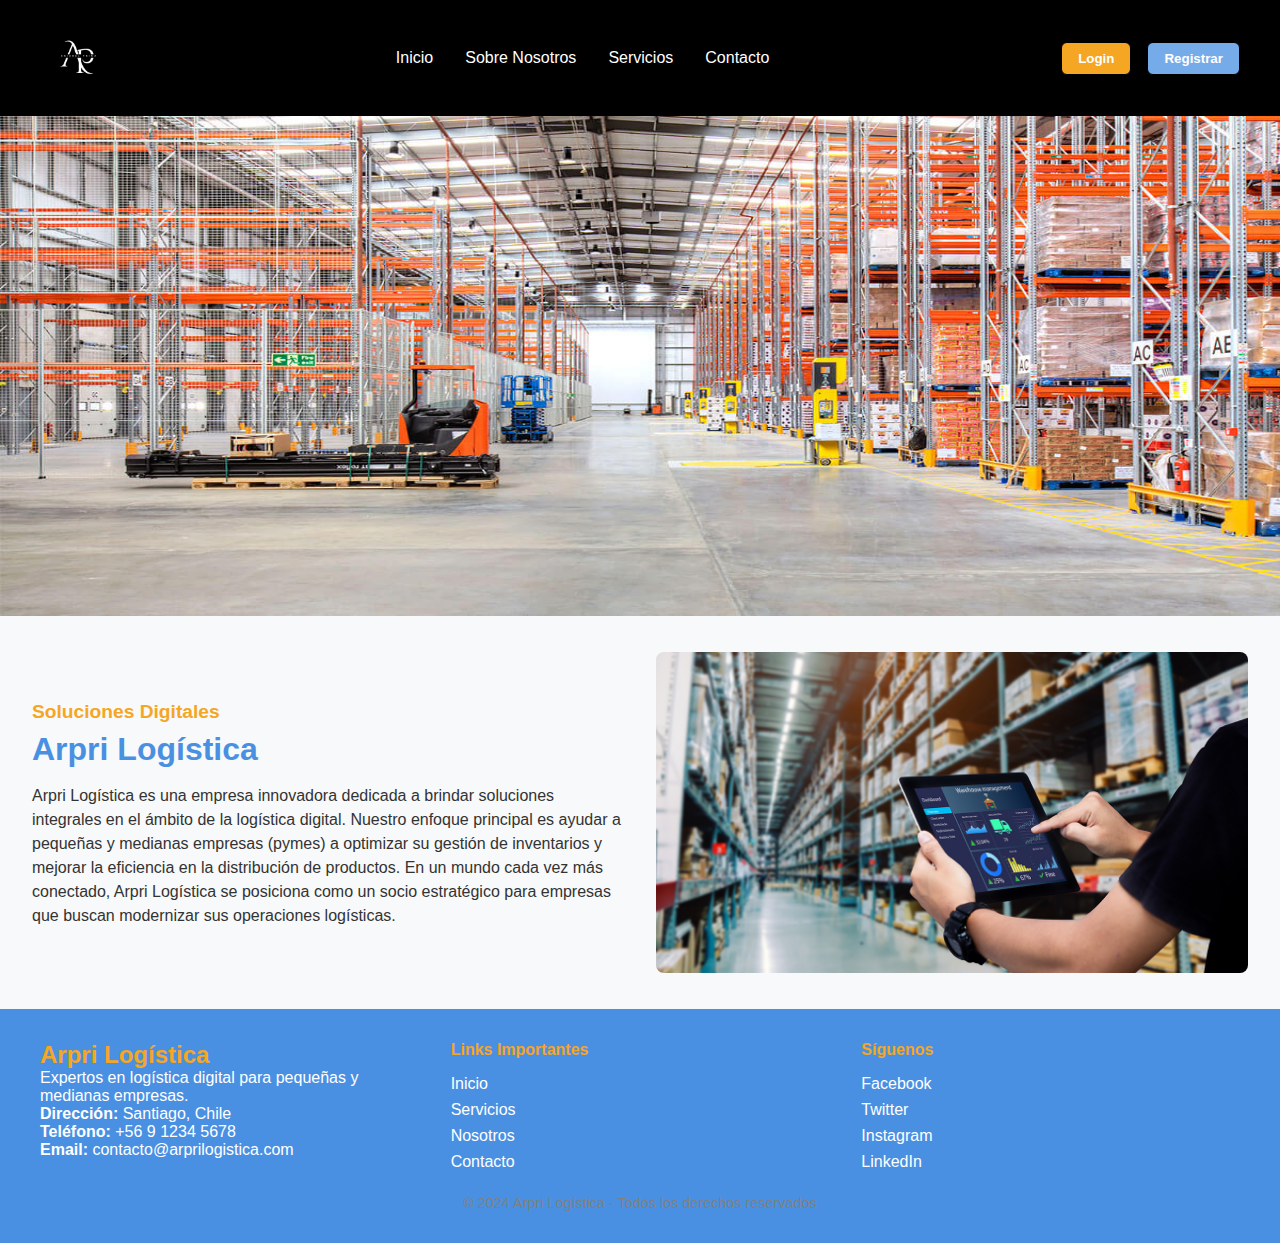
==== index.html @ f226d355 "Update index.html" ====
<!DOCTYPE html>
<html lang="en">
<head>
    <meta charset="UTF-8">
    <meta name="viewport" content="width=device-width, initial-scale=1.0">
    <link rel="stylesheet" href="sass/estilos.css">
    <link rel="icon" href="inventario.png">
    
    <title>Control Inventario</title>
</head>
<body>
<!-- Inicio del header -->
<header class="header">
  <div class="header__container">
      <div class="header__logo">
          <img class="header__img" src="../images/A.png" alt="Logo de Arpri Logística">
      </div>
      <nav class="header__nav">
          <ul class="header__nav-list">
              <li class="header__nav-item"><a class="header__nav-link" href="#home">Inicio</a></li>
              <li class="header__nav-item"><a class="header__nav-link" href="#about">Sobre Nosotros</a></li>
              <li class="header__nav-item"><a class="header__nav-link" href="#services">Servicios</a></li>
              <li class="header__nav-item"><a class="header__nav-link" href="#contact">Contacto</a></li>
          </ul>
      </nav>
      <div class="header__buttons">
        <button class="header__button header__button--login" onclick="window.location.href='../pages/login.html'">Login</button>
        <button class="header__button header__button--register" onclick="window.location.href='../pages/registrar.html'">Registrar</button>
      </div>
  </div>
</header>
<!-- Final del Header  -->
<figure class="contentImg">
    <img class="contentImg__image" src="images/bodega.jpg" alt="Imagen de una bodega">
</figure>
<main class="main">
    <section class="main__section main__section--1">
        <h4 class="main__title">Soluciones Digitales</h4>
        <h2 class="main__heading">Arpri Logística</h2>
        <p class="main__description">Arpri Logística es una empresa innovadora dedicada a brindar soluciones integrales en  el ámbito de la logística digital. Nuestro enfoque principal es ayudar a pequeñas y medianas empresas (pymes) a optimizar su gestión de inventarios y mejorar la eficiencia en la distribución de productos. En un mundo cada vez más conectado, Arpri Logística se posiciona como un socio estratégico para empresas que buscan modernizar sus operaciones logísticas.</p>
    </section>
    <section class="main__section main__section--2">
        <img class="main__section-img" src="images/logistica.jpg" alt="Imagen de logística">
    </section>
</main>
<!-- Footer de la pagina -->
<footer class="footer">
    <div class="footer__container">
      <div class="footer__section footer__section--company-info">
        <h3 class="footer__title">Arpri Logística</h3>
        <p class="footer__text">Expertos en logística digital para pequeñas y medianas empresas.</p>
        <p class="footer__text"><strong>Dirección:</strong> Santiago, Chile</p>
        <p class="footer__text"><strong>Teléfono:</strong> +56 9 1234 5678</p>
        <p class="footer__text"><strong>Email:</strong> contacto@arprilogistica.com</p>
      </div>
  
      <div class="footer__section footer__section--links">
        <h4 class="footer__subtitle">Links Importantes</h4>
        <ul class="footer__list">
          <li class="footer__list-item"><a href="#" class="footer__link">Inicio</a></li>
          <li class="footer__list-item"><a href="#" class="footer__link">Servicios</a></li>
          <li class="footer__list-item"><a href="#" class="footer__link">Nosotros</a></li>
          <li class="footer__list-item"><a href="#" class="footer__link">Contacto</a></li>
        </ul>
      </div>
  
      <div class="footer__section footer__section--social-media">
        <h4 class="footer__subtitle">Síguenos</h4>
        <ul class="footer__list">
          <li class="footer__list-item"><a href="#" class="footer__link">Facebook</a></li>
          <li class="footer__list-item"><a href="#" class="footer__link">Twitter</a></li>
          <li class="footer__list-item"><a href="#" class="footer__link">Instagram</a></li>
          <li class="footer__list-item"><a href="#" class="footer__link">LinkedIn</a></li>
        </ul>
      </div>
    </div>
    <div class="footer__bottom">
      <p class="footer__copyright">&copy; 2024 Arpri Logística - Todos los derechos reservados</p>
    </div>
  </footer>  

    <script src="js/main.js"></script>
</body>
</html>
---- sass/estilos.css ----
* {
  margin: 0;
  padding: 0;
  box-sizing: border-box;
}

body {
  font-family: Arial, sans-serif;
  color: #333;
  background-color: #f8f9fa;
}

.header {
  background-color: #000;
  padding: 1rem;
}
.header__container {
  display: flex;
  justify-content: space-between;
  align-items: center;
  max-width: 1200px;
  margin: 0 auto;
}
.header__logo img {
  height: 80px;
}
.header__nav {
  display: flex;
}
.header__nav-list {
  display: flex;
  list-style: none;
}
.header__nav-item {
  margin: 0 1rem;
}
.header__nav-link {
  color: #fff;
  text-decoration: none;
}
.header__nav-link:hover {
  color: #F5A623;
}
.header__buttons {
  display: flex;
}
.header__buttons .header__button {
  padding: 0.5rem 1rem;
  margin-left: 1rem;
  border: 1px solid black;
  border-radius: 6px;
  cursor: pointer;
  color: #fff;
  font-weight: bold;
  background-color: #2275d7;
}
.header__buttons .header__button--login {
  background-color: #F5A623;
}
.header__buttons .header__button--register {
  background-color: #76abe9;
}
.header__buttons .header__button:hover {
  opacity: 0.8;
}

.contentImg__image {
  width: 100%;
  height: 500px;
}

.main {
  display: grid;
  grid-template-columns: 1fr 1fr;
  gap: 2rem;
  padding: 2rem;
}
.main__section--1 {
  display: flex;
  flex-direction: column;
  justify-content: center;
}
.main__section--1 .main__title {
  color: #F5A623;
  font-size: 1.2rem;
}
.main__section--1 .main__heading {
  color: #4A90E2;
  font-size: 2rem;
  margin-top: 0.5rem;
}
.main__section--1 .main__description {
  margin-top: 1rem;
  line-height: 1.5;
}
.main__section--2 .main__section-img {
  width: 100%;
  height: auto;
  border-radius: 8px;
}

.footer {
  background-color: #4A90E2;
  color: #fff;
  padding: 2rem 0;
}
.footer__container {
  display: grid;
  grid-template-columns: 1fr 1fr 1fr;
  gap: 2rem;
  max-width: 1200px;
  margin: 0 auto;
}
.footer__section--company-info .footer__title {
  font-size: 1.5rem;
  color: #F5A623;
}
.footer__section--links .footer__subtitle, .footer__section--social-media .footer__subtitle {
  color: #F5A623;
}
.footer__section--links .footer__list, .footer__section--social-media .footer__list {
  list-style: none;
  padding: 0;
  margin-top: 1rem;
}
.footer__section--links .footer__list .footer__list-item, .footer__section--social-media .footer__list .footer__list-item {
  margin: 0.5rem 0;
}
.footer__section--links .footer__list .footer__list-item .footer__link, .footer__section--social-media .footer__list .footer__list-item .footer__link {
  color: #fff;
  text-decoration: none;
}
.footer__section--links .footer__list .footer__list-item .footer__link:hover, .footer__section--social-media .footer__list .footer__list-item .footer__link:hover {
  color: #F5A623;
}
.footer__bottom {
  text-align: center;
  padding-top: 1rem;
  font-size: 0.9rem;
  color: gray;
}

@media (max-width: 768px) {
  .header__container,
  .footer__container {
    flex-direction: column;
    text-align: center;
  }
  .header__nav {
    margin-top: 1rem;
  }
  .header__nav-list {
    flex-direction: column;
  }
  .header__nav-item {
    margin: 0.5rem 0;
  }
  .main {
    grid-template-columns: 1fr;
    text-align: center;
  }
  .main__section {
    margin-top: 1rem;
  }
  .footer__container {
    grid-template-columns: 1fr;
  }
}/*# sourceMappingURL=estilos.css.map */
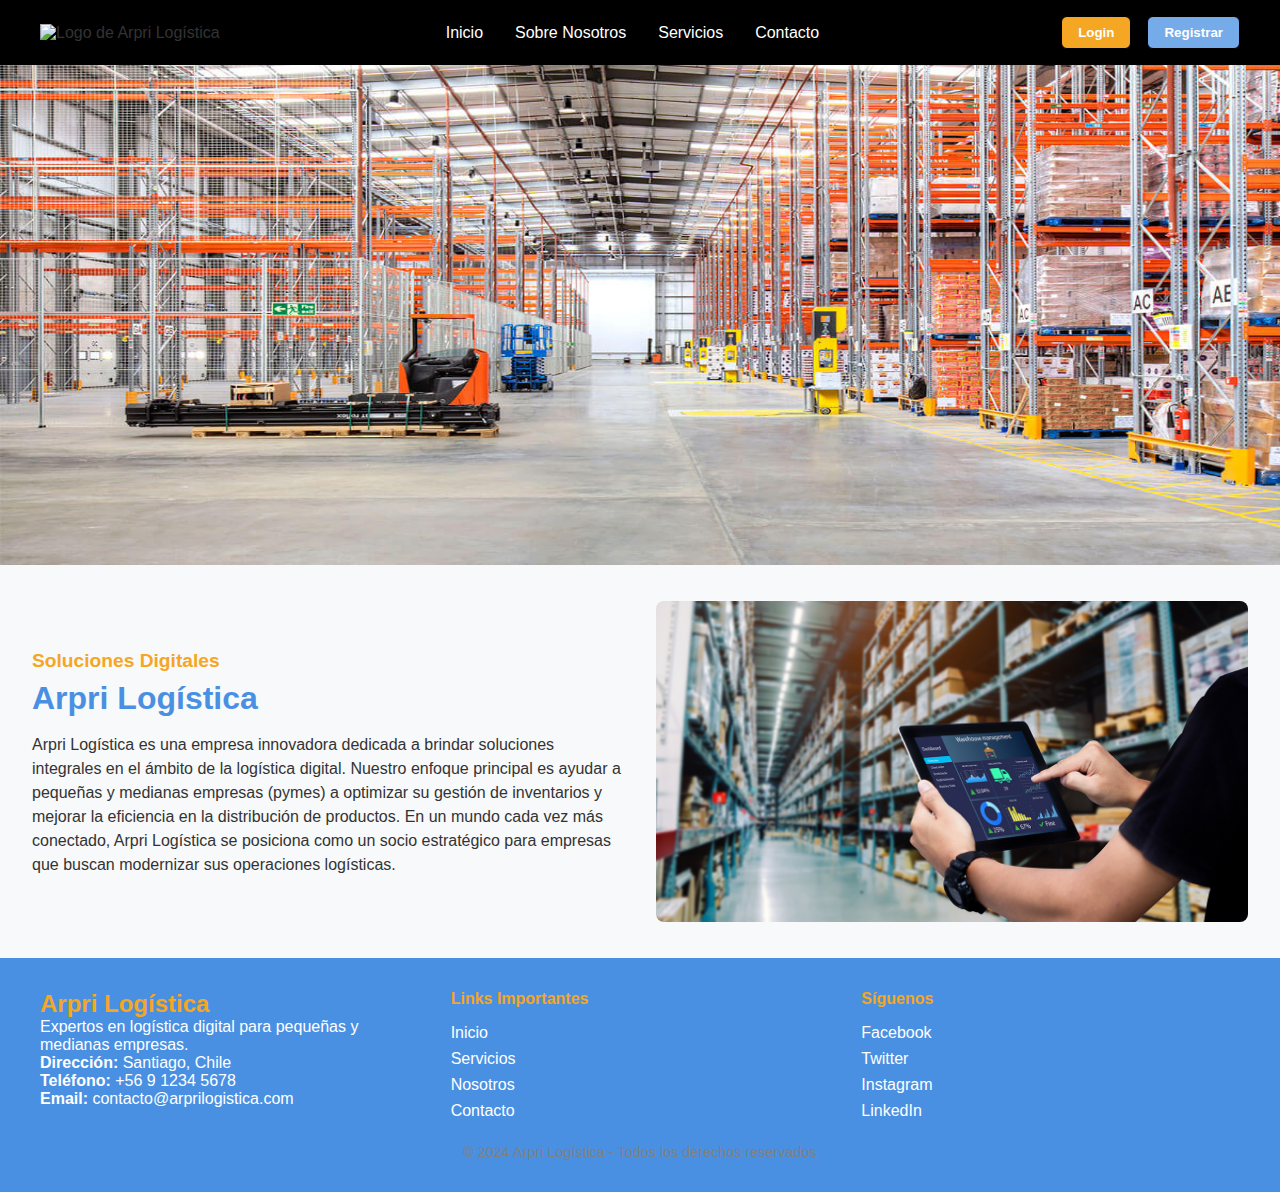
==== commit bf11b624: "se hacen cambios a los links" ====
--- a/index.html
+++ b/index.html
@@ -13,7 +13,7 @@
 <header class="header">
   <div class="header__container">
       <div class="header__logo">
-          <img class="header__img" src="../images/A.png" alt="Logo de Arpri Logística">
+          <img class="header__img" src="..images/A.png" alt="Logo de Arpri Logística">
       </div>
       <nav class="header__nav">
           <ul class="header__nav-list">
@@ -24,8 +24,8 @@
           </ul>
       </nav>
       <div class="header__buttons">
-        <button class="header__button header__button--login" onclick="window.location.href='../pages/login.html'">Login</button>
-        <button class="header__button header__button--register" onclick="window.location.href='../pages/registrar.html'">Registrar</button>
+        <button class="header__button header__button--login" onclick="window.location.href='pages/login.html'">Login</button>
+        <button class="header__button header__button--register" onclick="window.location.href='pages/registrar.html'">Registrar</button>
       </div>
   </div>
 </header>
@@ -81,4 +81,4 @@
 
     <script src="js/main.js"></script>
 </body>
-</html>
+</html>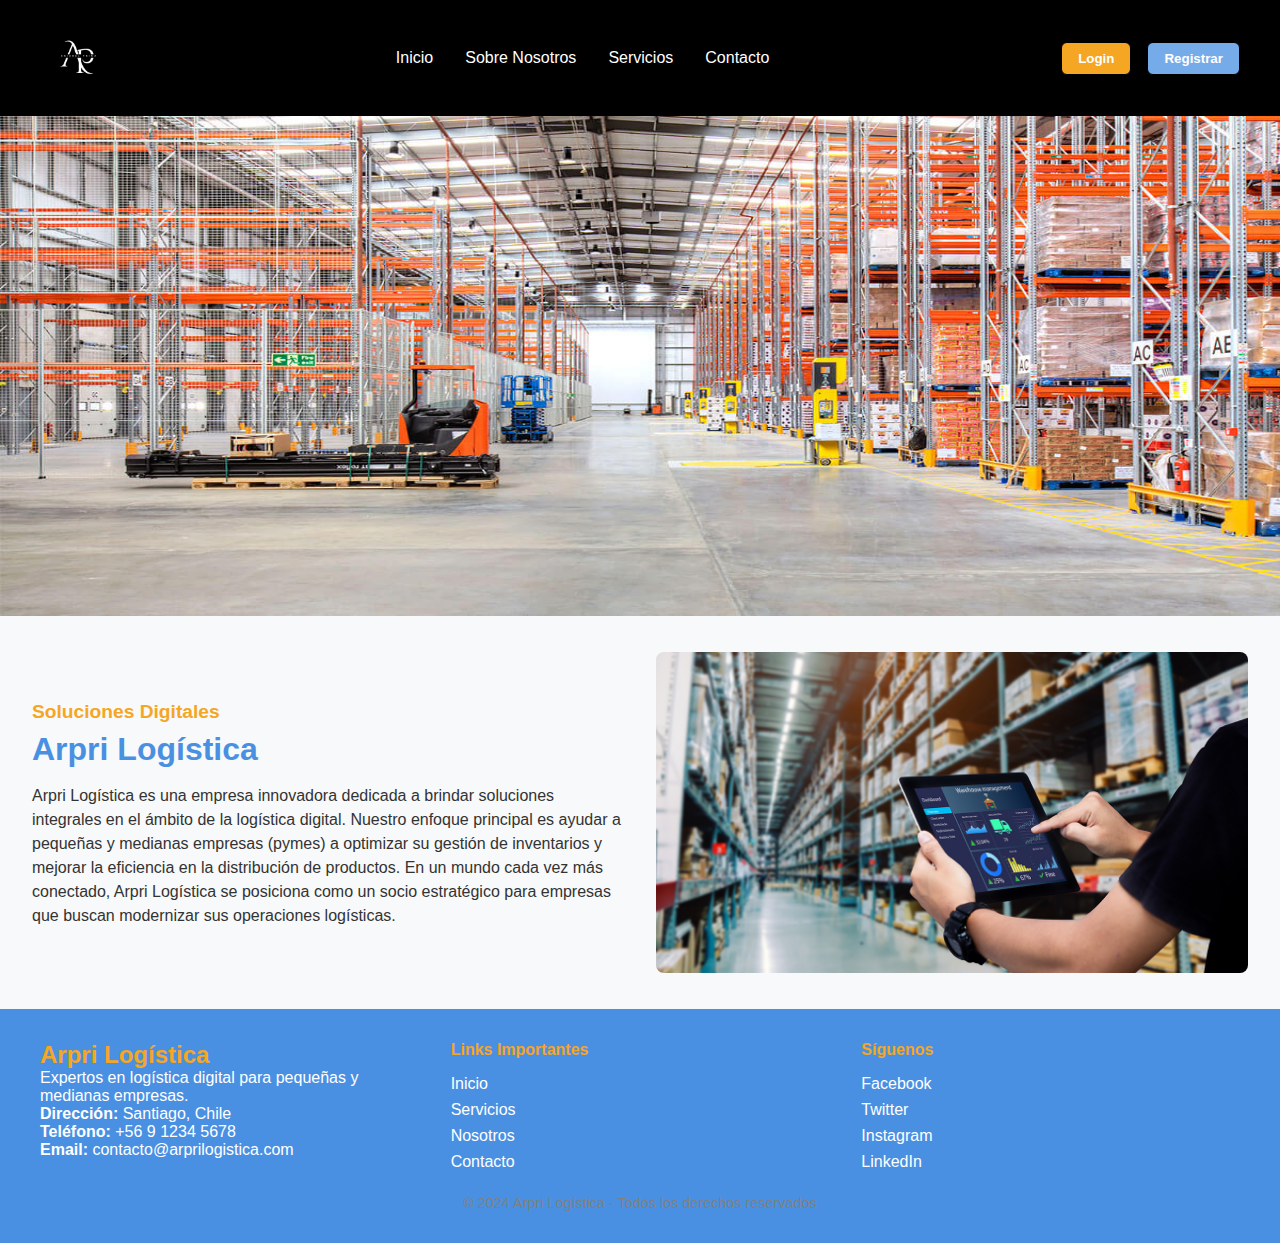
==== commit 24532dcd: "se traen cambios del repositorio remoto" ====
--- a/index.html
+++ b/index.html
@@ -13,7 +13,7 @@
 <header class="header">
   <div class="header__container">
       <div class="header__logo">
-          <img class="header__img" src="..images/A.png" alt="Logo de Arpri Logística">
+          <img class="header__img" src="../images/A.png" alt="Logo de Arpri Logística">
       </div>
       <nav class="header__nav">
           <ul class="header__nav-list">
@@ -24,8 +24,8 @@
           </ul>
       </nav>
       <div class="header__buttons">
-        <button class="header__button header__button--login" onclick="window.location.href='pages/login.html'">Login</button>
-        <button class="header__button header__button--register" onclick="window.location.href='pages/registrar.html'">Registrar</button>
+        <button class="header__button header__button--login" onclick="window.location.href='../pages/login.html'">Login</button>
+        <button class="header__button header__button--register" onclick="window.location.href='../pages/registrar.html'">Registrar</button>
       </div>
   </div>
 </header>
@@ -81,4 +81,4 @@
 
     <script src="js/main.js"></script>
 </body>
-</html>+</html>
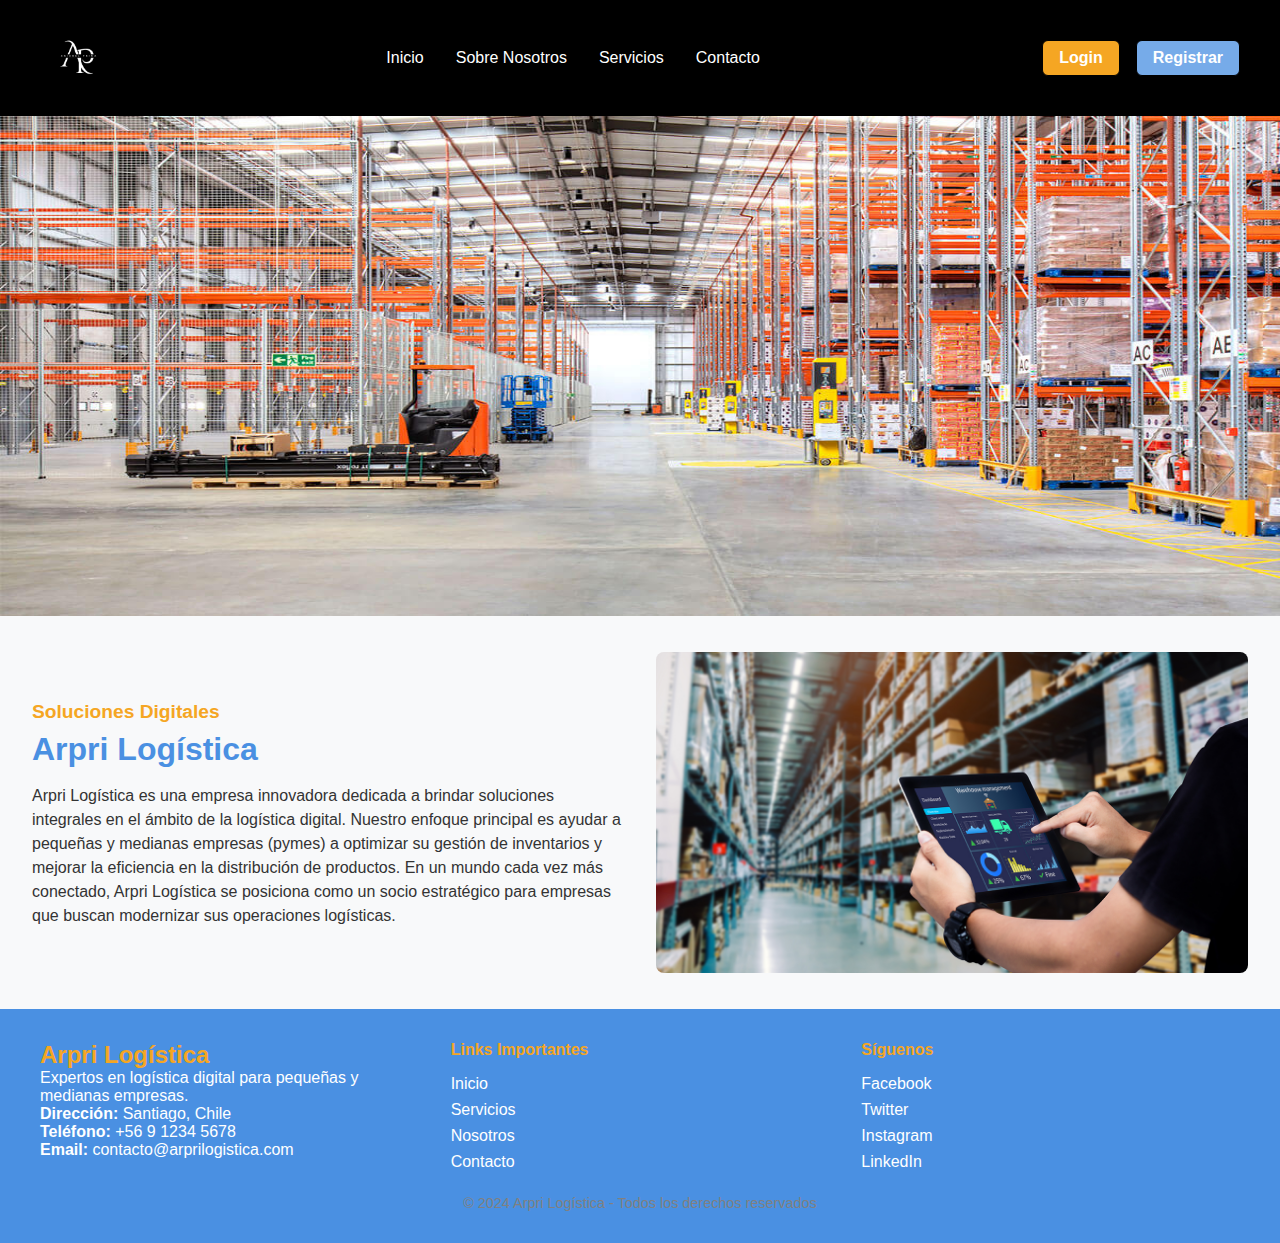
==== commit a65a02ab: "prueb2 de url" ====
--- a/index.html
+++ b/index.html
@@ -24,8 +24,10 @@
           </ul>
       </nav>
       <div class="header__buttons">
-        <button class="header__button header__button--login" onclick="window.location.href='../pages/login.html'">Login</button>
-        <button class="header__button header__button--register" onclick="window.location.href='../pages/registrar.html'">Registrar</button>
+        <!-- <button class="header__button header__button--login" onclick="window.location.href='pages/login.html'">Login</button>
+        <button class="header__button header__button--register" onclick="window.location.href='pages/registrar.html'">Registrar</button> -->
+        <a href="pages/login.html" class="header__button header__button--login">Login</a>
+<a href="pages/registrar.html" class="header__button header__button--register">Registrar</a>
       </div>
   </div>
 </header>
--- a/sass/estilos.css
+++ b/sass/estilos.css
@@ -42,7 +42,7 @@
   color: #F5A623;
 }
 .header__buttons {
-  display: flex;
+  display: flex;  
 }
 .header__buttons .header__button {
   padding: 0.5rem 1rem;
@@ -53,6 +53,7 @@
   color: #fff;
   font-weight: bold;
   background-color: #2275d7;
+  text-decoration: none;
 }
 .header__buttons .header__button--login {
   background-color: #F5A623;
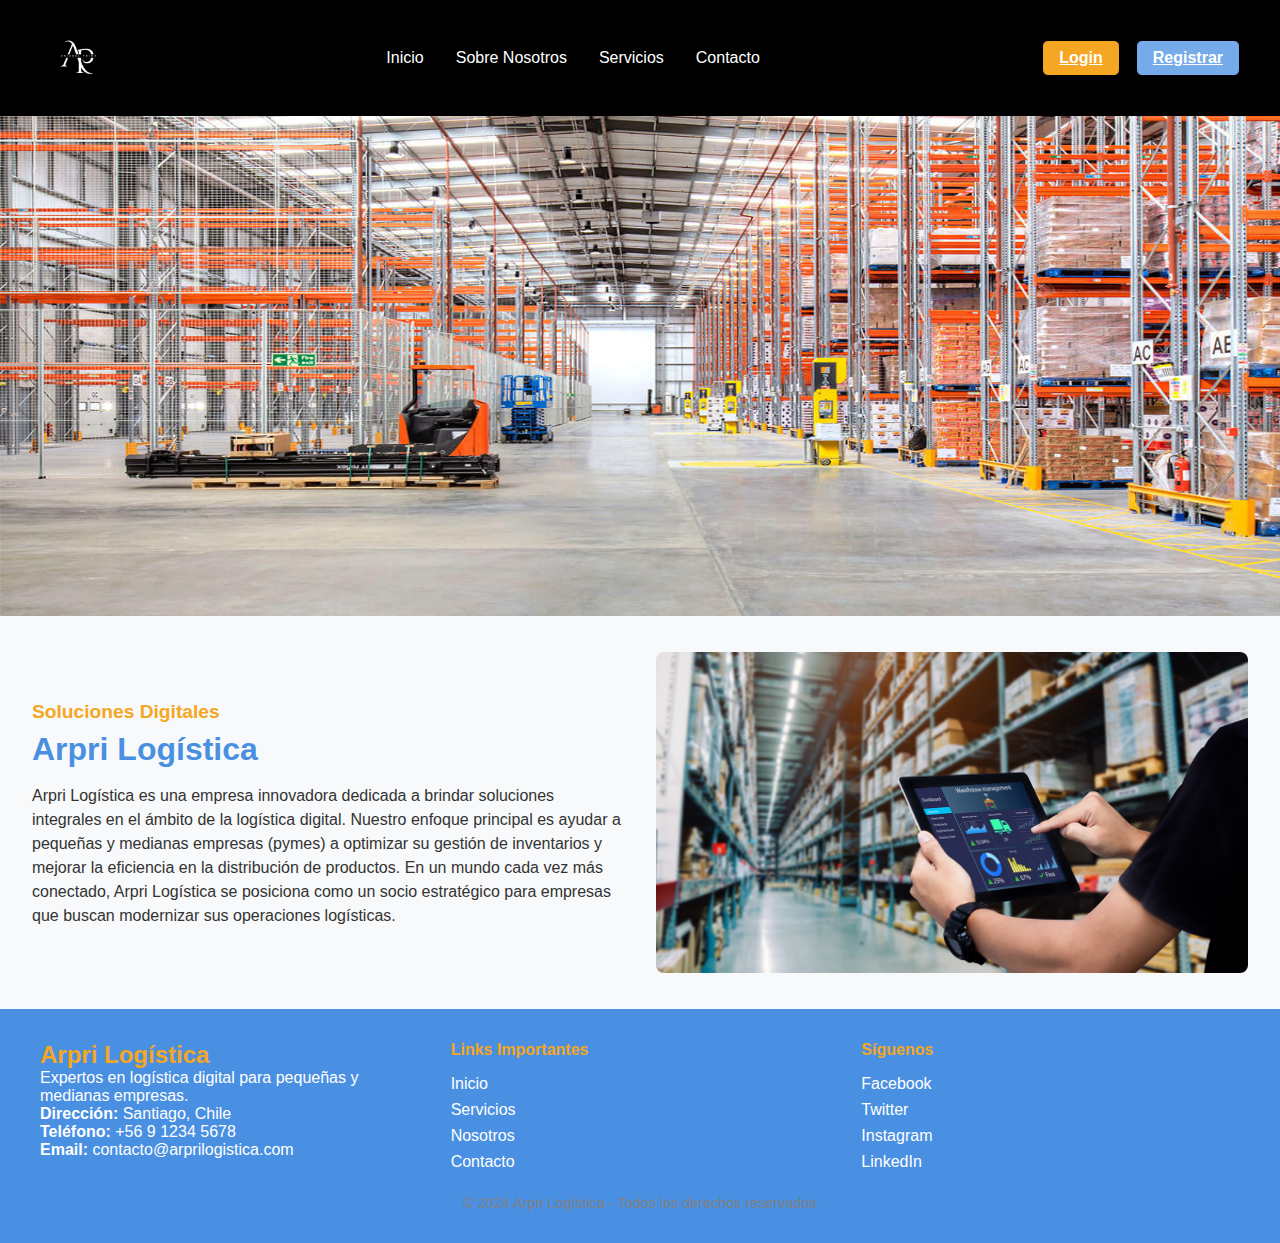
==== commit b4dc3216: "prueba de links 2" ====
--- a/index.html
+++ b/index.html
@@ -13,7 +13,7 @@
 <header class="header">
   <div class="header__container">
       <div class="header__logo">
-          <img class="header__img" src="../images/A.png" alt="Logo de Arpri Logística">
+          <img class="header__img" src="/images/A.png" alt="Logo de Arpri Logística">
       </div>
       <nav class="header__nav">
           <ul class="header__nav-list">
@@ -23,11 +23,9 @@
               <li class="header__nav-item"><a class="header__nav-link" href="#contact">Contacto</a></li>
           </ul>
       </nav>
-      <div class="header__buttons">
-        <!-- <button class="header__button header__button--login" onclick="window.location.href='pages/login.html'">Login</button>
-        <button class="header__button header__button--register" onclick="window.location.href='pages/registrar.html'">Registrar</button> -->
+      <div class="header__buttons">        
         <a href="pages/login.html" class="header__button header__button--login">Login</a>
-<a href="pages/registrar.html" class="header__button header__button--register">Registrar</a>
+        <a href="pages/registrar.html" class="header__button header__button--register">Registrar</a>
       </div>
   </div>
 </header>
--- a/sass/estilos.css
+++ b/sass/estilos.css
@@ -42,7 +42,7 @@
   color: #F5A623;
 }
 .header__buttons {
-  display: flex;  
+  display: flex;
 }
 .header__buttons .header__button {
   padding: 0.5rem 1rem;
@@ -53,7 +53,6 @@
   color: #fff;
   font-weight: bold;
   background-color: #2275d7;
-  text-decoration: none;
 }
 .header__buttons .header__button--login {
   background-color: #F5A623;
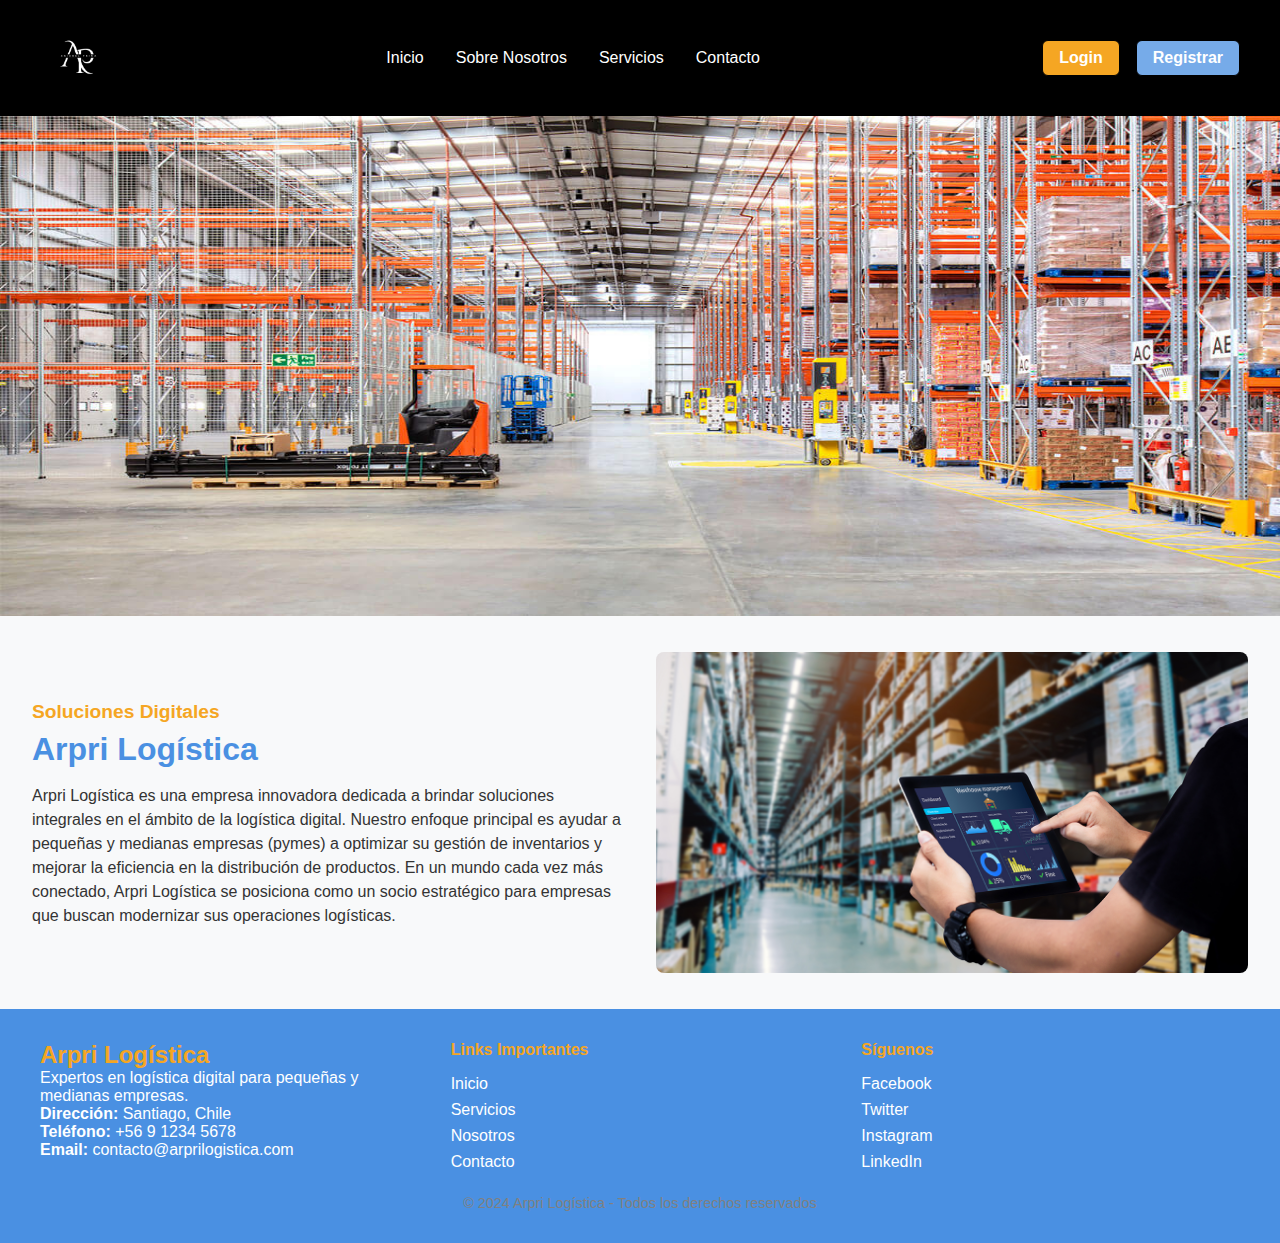
==== commit 24a1cf89: "se restauran url acorde a githubpages" ====
--- a/index.html
+++ b/index.html
@@ -13,7 +13,7 @@
 <header class="header">
   <div class="header__container">
       <div class="header__logo">
-          <img class="header__img" src="/images/A.png" alt="Logo de Arpri Logística">
+          <img class="header__img" src="../images/A.png" alt="Logo de Arpri Logística">
       </div>
       <nav class="header__nav">
           <ul class="header__nav-list">
--- a/sass/estilos.css
+++ b/sass/estilos.css
@@ -53,6 +53,7 @@
   color: #fff;
   font-weight: bold;
   background-color: #2275d7;
+  text-decoration: none;
 }
 .header__buttons .header__button--login {
   background-color: #F5A623;
